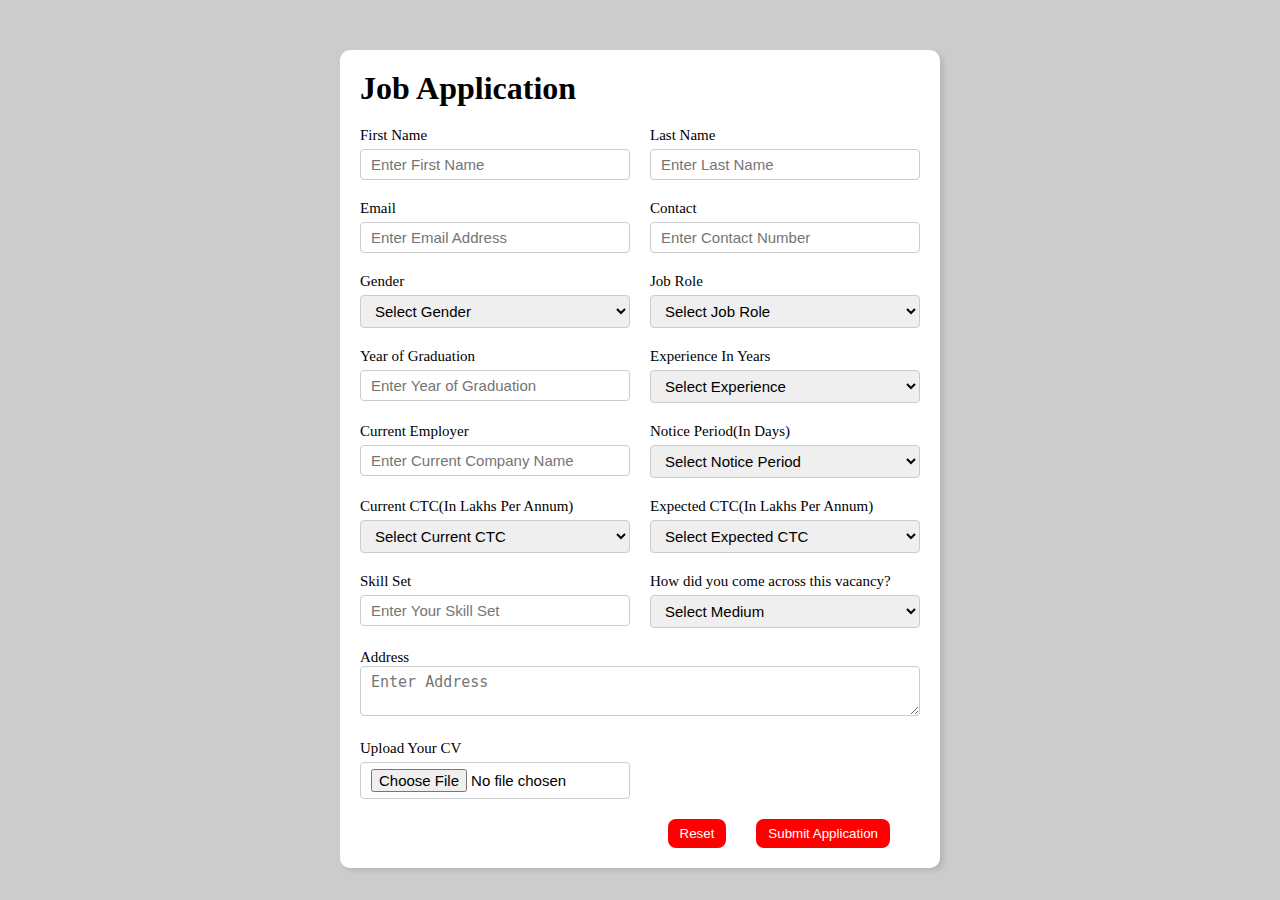
==== index.html @ 2263325a "Form Commit" ====
<!DOCTYPE html>
<html lang="en">
  <head>
    <meta charset="UTF-8" />
    <meta http-equiv="X-UA-Compatible" content="IE=edge" />
    <meta name="viewport" content="width=device-width, initial-scale=1.0" />
    <title>Job Application Form</title>
    <link rel="stylesheet" href="style.css" />
  </head>
  <body>
    <div class="container">
      <div class="apply_box">
        <h1>Job Application</h1>
        <form action="">
          <div class="form_container">
            <div class="form_control">
              <label for="first_name"> First Name </label>
              <input
                id="first_name"
                name="first_name"
                placeholder="Enter First Name"
              />
            </div>
            <div class="form_control">
              <label for="last_name"> Last Name </label>
              <input
                id="last_name"
                name="last_name"
                placeholder="Enter Last Name"
              />
            </div>
            <div class="form_control">
              <label for="email"> Email </label>
              <input
                type="email"
                id="email"
                name="email"
                placeholder="Enter Email Address"
              />
            </div>
            <div class="form_control">
              <label for="contact"> Contact </label>
              <input
                type="number"
                id="contact"
                name="contact"
                placeholder="Enter Contact Number"
              />
            </div>
            <div class="form_control">
              <label for="gender"> Gender </label>
              <select id="gender" name="gender">
                <option value="">Select Gender</option>
                <option value="male">Male</option>
                <option value="female">Female</option>
                <option value="not_specified">Not Specified</option>
              </select>
            </div>
            <div class="form_control">
              <label for="job_role"> Job Role </label>
              <select id="job_role" name="job_role">
                <option value="">Select Job Role</option>
                <option value="frontend">Frontend Developer</option>
                <option value="backend">Backend Developer</option>
                <option value="full_stack">Full Stack Developer</option>
                <option value="android">Mobile App Developer</option>
              </select>
            </div>
            <div class="form_control">
              <label for="graduation"> Year of Graduation </label>
              <input
                type="number"
                id="graduation"
                name="graduation"
                placeholder="Enter Year of Graduation"
              />
            </div>
            <div class="form_control">
              <label for="experience"> Experience In Years </label>
              <select id="experience" name="experience">
                <option value="">Select Experience</option>
                <option value="fresher">Fresher</option>
                <option value="0-1">0-1 Years</option>
                <option value="1-2">1-2 Years</option>
                <option value="2-3">2-3 Years</option>
                <option value="3-4">3-4 Years</option>
                <option value="4-5">4-5 Years</option>
                <option value="5-6">5-6 Years</option>
                <option value="6-7">6-7 Years</option>
                <option value="7-8">7-8 Years</option>
                <option value="8-9">8-9 Years</option>
                <option value="9-10">9-10 Years</option>
                <option value="10+">10+ Years</option>
                <option value="12+">12+ Years</option>
                <option value="15+">15+ Years</option>
              </select>
            </div>
            <div class="form_control">
              <label for="employer"> Current Employer </label>
              <input
                id="employer"
                name="employer"
                placeholder="Enter Current Company Name"
              />
            </div>
            <div class="form_control">
              <label for="notice"> Notice Period(In Days) </label>
              <select id="notice" name="notice">
                <option value="">Select Notice Period</option>
                <option value="immediate">Immediate</option>
                <option value="15">15 Days</option>
                <option value="30">30 Days</option>
                <option value="45">45 Days</option>
                <option value="60">60 Days</option>
                <option value="90">90 Days</option>
                <option value="120">120 Days</option>
                <option value="180">180 Days</option>
              </select>
            </div>
            <div class="form_control">
              <label for="ctc"> Current CTC(In Lakhs Per Annum) </label>
              <select id="ctc" name="ctc">
                <option value="">Select Current CTC</option>
                <option value="not applicable">Not Applicable</option>
                <option value="1-3">1-3 Lakhs</option>
                <option value="3-5">3-5 Lakhs</option>
                <option value="5-7">5-7 Lakhs</option>
                <option value="7-9">7-9 Lakhs</option>
                <option value="9-10">9-10 Lakhs</option>
                <option value="10-15">10-15 Lakhs</option>
                <option value="15-20">15-20 Lakhs</option>
                <option value="20+">20+ Lakhs</option>
                <option value="25+">25+ Lakhs</option>
                <option value="30+">30+ Lakhs</option>
              </select>
            </div>
            <div class="form_control">
              <label for="expected"> Expected CTC(In Lakhs Per Annum) </label>
              <select id="expected" name="expected">
                <option value="">Select Expected CTC</option>
                <option value="open">Open</option>
                <option value="3-5">3-5 Lakhs</option>
                <option value="5-7">5-7 Lakhs</option>
                <option value="7-9">7-9 Lakhs</option>
                <option value="9-10">9-10 Lakhs</option>
                <option value="10-15">10-15 Lakhs</option>
                <option value="15-20">15-20 Lakhs</option>
                <option value="20+">20+ Lakhs</option>
                <option value="25+">25+ Lakhs</option>
                <option value="30+">30+ Lakhs</option>
              </select>
            </div>
            <div class="form_control">
              <label for="skill"> Skill Set </label>
              <input
                id="skill"
                name="skill"
                placeholder="Enter Your Skill Set"
              />
            </div>
            <div class="form_control">
              <label for="vacancy"> How did you come across this vacancy? </label>
              <select id="vacancy" name="vacancy">
                <option value="">Select Medium</option>
                <option value="linkedin">LinkedIn</option>
                <option value="facebook">Facebook</option>
                <option value="instagram">Instagram</option>
                <option value="twitter">Twitter</option>
                <option value="youtube">YouTube</option>        
                <option value="referral">Referral</option>
                <option value="others">Others</option>
                <option value="page">Hashmatic Careers Page</option>
              </select>
            </div>
            <div class="textarea_control">
              <label for="address"> Address </label>
              <textarea
                id="address"
                name="address"
                row="4"
                cols="50"
                placeholder="Enter Address"
              ></textarea>
            </div>
            <div class="form_control">
              <label for="upload"> Upload Your CV </label>
              <input type="file" id="upload" name="upload" />
            </div>
          </div>
          <div class="button_container">
            <button type="reset">Reset</button>
            <button type="submit">Submit Application</button>
          </div>
        </form>
      </div>
    </div>
  </body>
</html>
---- style.css ----
* {
  margin: 0;
  padding: 0;
  box-sizing: border-box;
}

body {
  background-color: #ccc;
}
.container {
  max-width: 900px;
  margin: 0 auto;
}

.apply_box {
  max-width: 600px;
  padding: 20px;
  background-color: white;
  margin: 0 auto;
  margin-top: 50px;
  box-shadow: 4px 3px 5px rgba(1, 1, 1, 0.1);
  border-radius: 10px;
}

.title_small {
  font-size: 20px;
}

.form_container {
  margin-top: 20px;
  display: grid;
  grid-template-columns: repeat(auto-fit, minmax(200px, 1fr));
  gap: 20px;
}
.form_control {
  display: flex;
  flex-direction: column;
}

label {
  font-size: 15px;
  margin-bottom: 5px;
}

input,
select,
textarea {
  padding: 6px 10px;
  border: 1px solid #ccc;
  border-radius: 4px;
  font-size: 15px;
}

input:focus {
  outline-color: red;
}

.button_container {
  display: flex;
  justify-content: flex-end;
  margin-top: 20px;
}
button {
  background-color: red;
  margin-right: 30px;
  border: transparent solid 2px;
  padding: 5px 10px;
  color: white;
  border-radius: 8px;
  transition: 0.3s ease-in;
}
button:hover {
  background-color: #ccc;
  border: 2px solid red;
  color: black;
  transition: 0.3s ease-out;
  cursor: pointer;
}
.textarea_control {
  grid-column: 1 / span 2;
}
.textarea_control textarea {
  width: 100%;
}

@media (max-width: 460px) {
  .textarea_control {
    grid-column: 1 / span 1;
  }
} ;
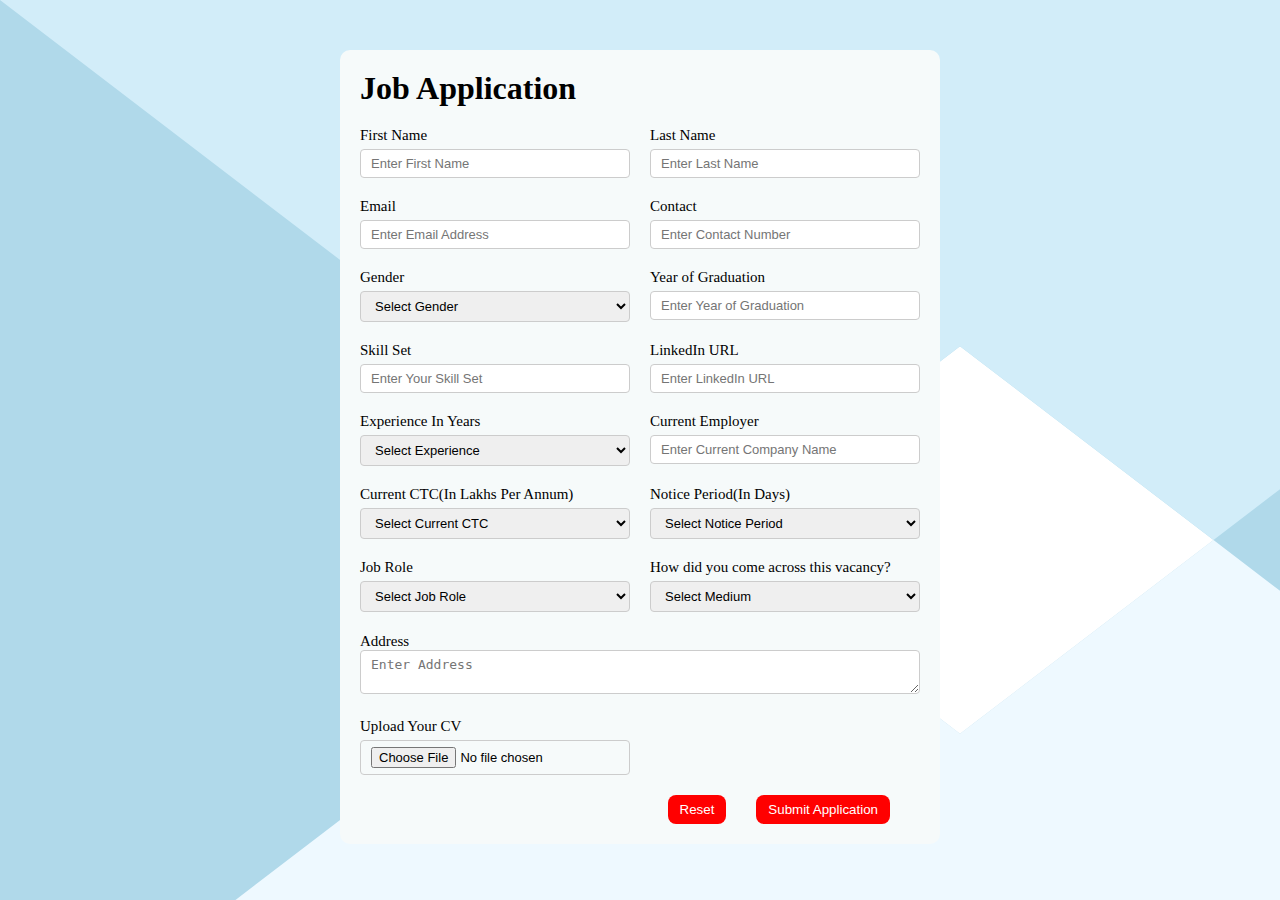
==== commit b06d3e4f: "Section Commit" ====
--- a/index.html
+++ b/index.html
@@ -57,22 +57,28 @@
               </select>
             </div>
             <div class="form_control">
-              <label for="job_role"> Job Role </label>
-              <select id="job_role" name="job_role">
-                <option value="">Select Job Role</option>
-                <option value="frontend">Frontend Developer</option>
-                <option value="backend">Backend Developer</option>
-                <option value="full_stack">Full Stack Developer</option>
-                <option value="android">Mobile App Developer</option>
-              </select>
-            </div>
-            <div class="form_control">
               <label for="graduation"> Year of Graduation </label>
               <input
                 type="number"
                 id="graduation"
                 name="graduation"
                 placeholder="Enter Year of Graduation"
+              />
+            </div>
+            <div class="form_control">
+              <label for="skill"> Skill Set </label>
+              <input
+                id="skill"
+                name="skill"
+                placeholder="Enter Your Skill Set"
+              />
+            </div>
+            <div class="form_control">
+              <label for="linkedin"> LinkedIn URL </label>
+              <input
+                id="linkedin"
+                name="linkedin"
+                placeholder="Enter LinkedIn URL"
               />
             </div>
             <div class="form_control">
@@ -104,20 +110,6 @@
               />
             </div>
             <div class="form_control">
-              <label for="notice"> Notice Period(In Days) </label>
-              <select id="notice" name="notice">
-                <option value="">Select Notice Period</option>
-                <option value="immediate">Immediate</option>
-                <option value="15">15 Days</option>
-                <option value="30">30 Days</option>
-                <option value="45">45 Days</option>
-                <option value="60">60 Days</option>
-                <option value="90">90 Days</option>
-                <option value="120">120 Days</option>
-                <option value="180">180 Days</option>
-              </select>
-            </div>
-            <div class="form_control">
               <label for="ctc"> Current CTC(In Lakhs Per Annum) </label>
               <select id="ctc" name="ctc">
                 <option value="">Select Current CTC</option>
@@ -135,28 +127,28 @@
               </select>
             </div>
             <div class="form_control">
-              <label for="expected"> Expected CTC(In Lakhs Per Annum) </label>
-              <select id="expected" name="expected">
-                <option value="">Select Expected CTC</option>
-                <option value="open">Open</option>
-                <option value="3-5">3-5 Lakhs</option>
-                <option value="5-7">5-7 Lakhs</option>
-                <option value="7-9">7-9 Lakhs</option>
-                <option value="9-10">9-10 Lakhs</option>
-                <option value="10-15">10-15 Lakhs</option>
-                <option value="15-20">15-20 Lakhs</option>
-                <option value="20+">20+ Lakhs</option>
-                <option value="25+">25+ Lakhs</option>
-                <option value="30+">30+ Lakhs</option>
+              <label for="notice"> Notice Period(In Days) </label>
+              <select id="notice" name="notice">
+                <option value="">Select Notice Period</option>
+                <option value="immediate">Immediate</option>
+                <option value="15">15 Days</option>
+                <option value="30">30 Days</option>
+                <option value="45">45 Days</option>
+                <option value="60">60 Days</option>
+                <option value="90">90 Days</option>
+                <option value="120">120 Days</option>
+                <option value="180">180 Days</option>
               </select>
             </div>
             <div class="form_control">
-              <label for="skill"> Skill Set </label>
-              <input
-                id="skill"
-                name="skill"
-                placeholder="Enter Your Skill Set"
-              />
+              <label for="job_role"> Job Role </label>
+              <select id="job_role" name="job_role">
+                <option value="">Select Job Role</option>
+                <option value="frontend">Frontend Developer</option>
+                <option value="backend">Backend Developer</option>
+                <option value="full_stack">Full Stack Developer</option>
+                <option value="android">Mobile App Developer</option>
+              </select>
             </div>
             <div class="form_control">
               <label for="vacancy"> How did you come across this vacancy? </label>
--- a/style.css
+++ b/style.css
@@ -5,7 +5,7 @@
 }
 
 body {
-  background-color: #ccc;
+  background-image: url("Background.svg");
 }
 .container {
   max-width: 900px;
@@ -15,10 +15,11 @@
 .apply_box {
   max-width: 600px;
   padding: 20px;
-  background-color: white;
+  background-color: rgb(246, 250, 250);
   margin: 0 auto;
   margin-top: 50px;
-  box-shadow: 4px 3px 5px rgba(1, 1, 1, 0.1);
+  margin-bottom: 50px;
+  box-shadow: 4px black;
   border-radius: 10px;
 }
 
@@ -48,7 +49,7 @@
   padding: 6px 10px;
   border: 1px solid #ccc;
   border-radius: 4px;
-  font-size: 15px;
+  font-size: 13px;
 }
 
 input:focus {
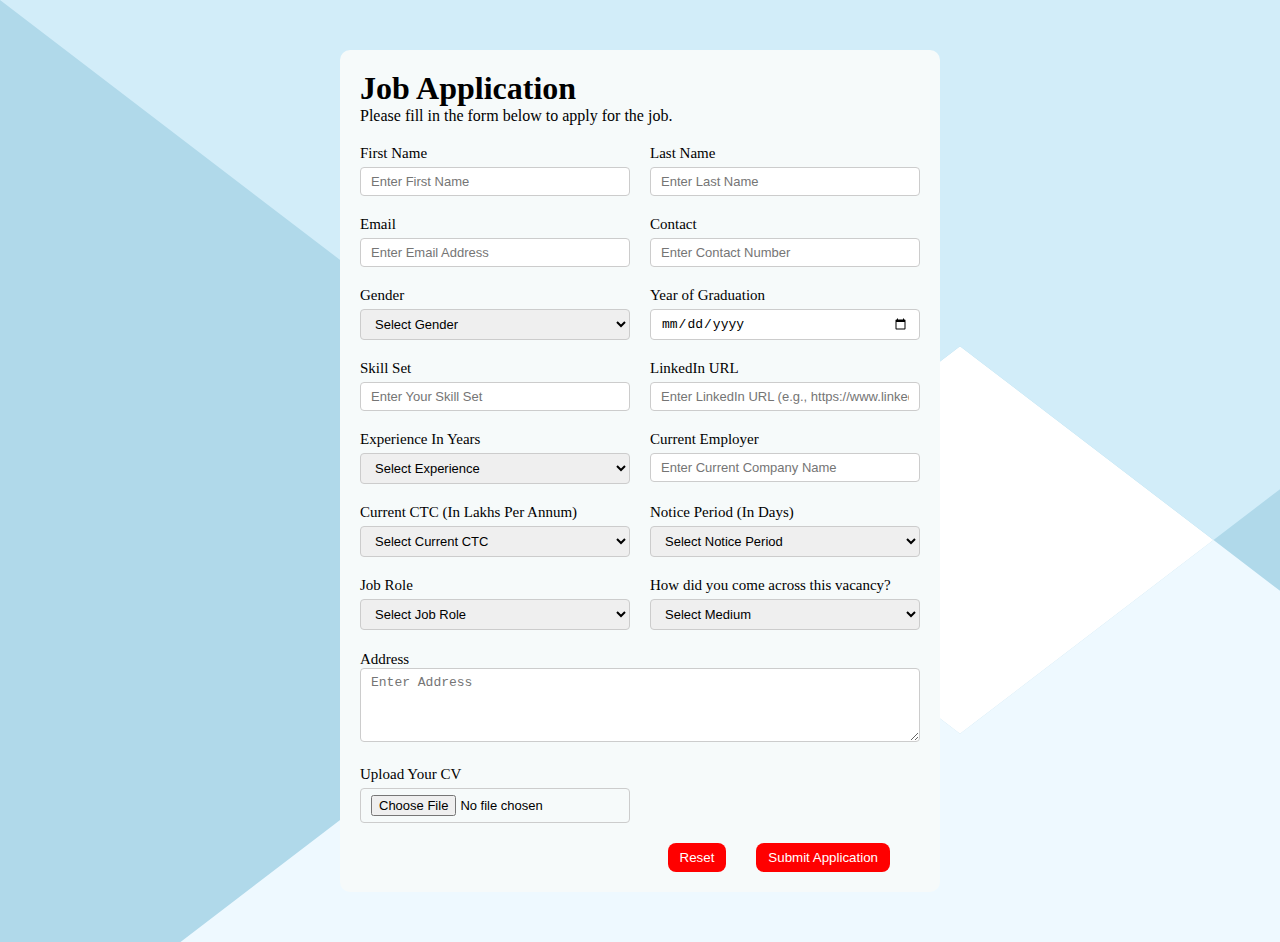
==== commit 73a80e44: "Error Handling Commit" ====
--- a/index.html
+++ b/index.html
@@ -1,190 +1,354 @@
 <!DOCTYPE html>
 <html lang="en">
-  <head>
-    <meta charset="UTF-8" />
-    <meta http-equiv="X-UA-Compatible" content="IE=edge" />
-    <meta name="viewport" content="width=device-width, initial-scale=1.0" />
+<head>
+    <meta charset="UTF-8">
+    <meta http-equiv="X-UA-Compatible" content="IE=edge">
+    <meta name="viewport" content="width=device-width, initial-scale=1.0">
     <title>Job Application Form</title>
-    <link rel="stylesheet" href="style.css" />
-  </head>
-  <body>
+    <link rel="stylesheet" href="style.css">
+</head>
+<body>
     <div class="container">
-      <div class="apply_box">
-        <h1>Job Application</h1>
-        <form action="">
-          <div class="form_container">
-            <div class="form_control">
-              <label for="first_name"> First Name </label>
-              <input
-                id="first_name"
-                name="first_name"
-                placeholder="Enter First Name"
-              />
-            </div>
-            <div class="form_control">
-              <label for="last_name"> Last Name </label>
-              <input
-                id="last_name"
-                name="last_name"
-                placeholder="Enter Last Name"
-              />
-            </div>
-            <div class="form_control">
-              <label for="email"> Email </label>
-              <input
-                type="email"
-                id="email"
-                name="email"
-                placeholder="Enter Email Address"
-              />
-            </div>
-            <div class="form_control">
-              <label for="contact"> Contact </label>
-              <input
-                type="number"
-                id="contact"
-                name="contact"
-                placeholder="Enter Contact Number"
-              />
-            </div>
-            <div class="form_control">
-              <label for="gender"> Gender </label>
-              <select id="gender" name="gender">
-                <option value="">Select Gender</option>
-                <option value="male">Male</option>
-                <option value="female">Female</option>
-                <option value="not_specified">Not Specified</option>
-              </select>
-            </div>
-            <div class="form_control">
-              <label for="graduation"> Year of Graduation </label>
-              <input
-                type="number"
-                id="graduation"
-                name="graduation"
-                placeholder="Enter Year of Graduation"
-              />
-            </div>
-            <div class="form_control">
-              <label for="skill"> Skill Set </label>
-              <input
-                id="skill"
-                name="skill"
-                placeholder="Enter Your Skill Set"
-              />
-            </div>
-            <div class="form_control">
-              <label for="linkedin"> LinkedIn URL </label>
-              <input
-                id="linkedin"
-                name="linkedin"
-                placeholder="Enter LinkedIn URL"
-              />
-            </div>
-            <div class="form_control">
-              <label for="experience"> Experience In Years </label>
-              <select id="experience" name="experience">
-                <option value="">Select Experience</option>
-                <option value="fresher">Fresher</option>
-                <option value="0-1">0-1 Years</option>
-                <option value="1-2">1-2 Years</option>
-                <option value="2-3">2-3 Years</option>
-                <option value="3-4">3-4 Years</option>
-                <option value="4-5">4-5 Years</option>
-                <option value="5-6">5-6 Years</option>
-                <option value="6-7">6-7 Years</option>
-                <option value="7-8">7-8 Years</option>
-                <option value="8-9">8-9 Years</option>
-                <option value="9-10">9-10 Years</option>
-                <option value="10+">10+ Years</option>
-                <option value="12+">12+ Years</option>
-                <option value="15+">15+ Years</option>
-              </select>
-            </div>
-            <div class="form_control">
-              <label for="employer"> Current Employer </label>
-              <input
-                id="employer"
-                name="employer"
-                placeholder="Enter Current Company Name"
-              />
-            </div>
-            <div class="form_control">
-              <label for="ctc"> Current CTC(In Lakhs Per Annum) </label>
-              <select id="ctc" name="ctc">
-                <option value="">Select Current CTC</option>
-                <option value="not applicable">Not Applicable</option>
-                <option value="1-3">1-3 Lakhs</option>
-                <option value="3-5">3-5 Lakhs</option>
-                <option value="5-7">5-7 Lakhs</option>
-                <option value="7-9">7-9 Lakhs</option>
-                <option value="9-10">9-10 Lakhs</option>
-                <option value="10-15">10-15 Lakhs</option>
-                <option value="15-20">15-20 Lakhs</option>
-                <option value="20+">20+ Lakhs</option>
-                <option value="25+">25+ Lakhs</option>
-                <option value="30+">30+ Lakhs</option>
-              </select>
-            </div>
-            <div class="form_control">
-              <label for="notice"> Notice Period(In Days) </label>
-              <select id="notice" name="notice">
-                <option value="">Select Notice Period</option>
-                <option value="immediate">Immediate</option>
-                <option value="15">15 Days</option>
-                <option value="30">30 Days</option>
-                <option value="45">45 Days</option>
-                <option value="60">60 Days</option>
-                <option value="90">90 Days</option>
-                <option value="120">120 Days</option>
-                <option value="180">180 Days</option>
-              </select>
-            </div>
-            <div class="form_control">
-              <label for="job_role"> Job Role </label>
-              <select id="job_role" name="job_role">
-                <option value="">Select Job Role</option>
-                <option value="frontend">Frontend Developer</option>
-                <option value="backend">Backend Developer</option>
-                <option value="full_stack">Full Stack Developer</option>
-                <option value="android">Mobile App Developer</option>
-              </select>
-            </div>
-            <div class="form_control">
-              <label for="vacancy"> How did you come across this vacancy? </label>
-              <select id="vacancy" name="vacancy">
-                <option value="">Select Medium</option>
-                <option value="linkedin">LinkedIn</option>
-                <option value="facebook">Facebook</option>
-                <option value="instagram">Instagram</option>
-                <option value="twitter">Twitter</option>
-                <option value="youtube">YouTube</option>        
-                <option value="referral">Referral</option>
-                <option value="others">Others</option>
-                <option value="page">Hashmatic Careers Page</option>
-              </select>
-            </div>
-            <div class="textarea_control">
-              <label for="address"> Address </label>
-              <textarea
-                id="address"
-                name="address"
-                row="4"
-                cols="50"
-                placeholder="Enter Address"
-              ></textarea>
-            </div>
-            <div class="form_control">
-              <label for="upload"> Upload Your CV </label>
-              <input type="file" id="upload" name="upload" />
-            </div>
-          </div>
-          <div class="button_container">
-            <button type="reset">Reset</button>
-            <button type="submit">Submit Application</button>
-          </div>
-        </form>
-      </div>
+        <div class="apply_box">
+            <h1>Job Application</h1>
+            <p>
+                Please fill in the form below to apply for the job.
+            </p>
+            <form action="form.php" method="POST">
+                <div class="form_container">
+                    <!-- First Name -->
+                    <div class="form_control">
+                        <label for="first_name"> First Name </label>
+                        <input
+                            type="text"
+                            id="first_name"
+                            name="first_name"
+                            placeholder="Enter First Name"
+                            required
+                        />
+                    </div>
+                    <!-- Last Name -->
+                    <div class="form_control">
+                        <label for="last_name"> Last Name </label>
+                        <input
+                            type="text"
+                            id="last_name"
+                            name="last_name"
+                            placeholder="Enter Last Name"
+                            required
+                        />
+                    </div>
+                    <!-- Email -->
+                    <div class="form_control">
+                        <label for="email"> Email </label>
+                        <input
+                            type="email"
+                            id="email"
+                            name="email"
+                            placeholder="Enter Email Address"
+                            required
+                        />
+                    </div>
+                    <!-- Contact -->
+                    <div class="form_control">
+                        <label for="contact"> Contact </label>
+                        <input
+                            type="tel"
+                            id="contact"
+                            name="contact"
+                            placeholder="Enter Contact Number"
+                            pattern="[0-9]{10}" 
+                            title="Please enter a 10-digit number"
+                            required
+                          />
+                    </div>
+                    <!-- Gender -->
+                    <div class="form_control">
+                        <label for="gender"> Gender </label>
+                        <select id="gender" name="gender" required>
+                            <option value="">Select Gender</option>
+                            <option value="male">Male</option>
+                            <option value="female">Female</option>
+                            <option value="not_specified">Not Specified</option>
+                        </select>
+                    </div>
+                    <!-- Year of Graduation -->
+                    <div class="form_control">
+                        <label for="graduation"> Year of Graduation </label>
+                        <input
+                            type="date"
+                            id="graduation"
+                            name="graduation"
+                            required
+                        />
+                    </div>
+                    <!-- Skill Set -->
+                    <div class="form_control">
+                        <label for="skill"> Skill Set </label>
+                        <input
+                            type="text"
+                            id="skill"
+                            name="skill"
+                            placeholder="Enter Your Skill Set"
+                            required
+                        />
+                    </div>
+                    <!-- LinkedIn URL -->
+                    <div class="form_control">
+                        <label for="linkedin"> LinkedIn URL </label>
+                        <input
+                            type="url"
+                            id="linkedin"
+                            name="linkedin"
+                            placeholder="Enter LinkedIn URL (e.g., https://www.linkedin.com/in/yourprofile)"
+                            required
+                        />
+                    </div>
+                    <!-- Experience In Years -->
+                    <div class="form_control">
+                        <label for="experience"> Experience In Years </label>
+                        <select id="experience" name="experience" required>
+                            <option value="">Select Experience</option>
+                            <option value="fresher">Fresher</option>
+                            <option value="0-1">0-1 Years</option>
+                            <option value="1-2">1-2 Years</option>
+                            <option value="2-3">2-3 Years</option>
+                            <option value="3-4">3-4 Years</option>
+                            <option value="4-5">4-5 Years</option>
+                            <option value="5-6">5-6 Years</option>
+                            <option value="6-7">6-7 Years</option>
+                            <option value="7-8">7-8 Years</option>
+                            <option value="8-9">8-9 Years</option>
+                            <option value="9-10">9-10 Years</option>
+                            <option value="10+">10+ Years</option>
+                            <option value="10+">12+ Years</option>
+                            <option value="10+">15+ Years</option>
+                        </select>
+                    </div>
+                    <!-- Current Employer -->
+                    <div class="form_control">
+                        <label for="employer"> Current Employer </label>
+                        <input
+                            type="text"
+                            id="employer"
+                            name="employer"
+                            placeholder="Enter Current Company Name"
+                            required
+                        />
+                    </div>
+                    <!-- Current CTC (In Lakhs Per Annum) -->
+                    <div class="form_control">
+                        <label for="ctc"> Current CTC (In Lakhs Per Annum) </label>
+                        <select id="ctc" name="ctc" required>
+                            <option value="">Select Current CTC</option>
+                            <option value="not applicable">Not Applicable</option>
+                            <option value="1-3">1-3 Lakhs</option>
+                            <option value="3-5">3-5 Lakhs</option>
+                            <option value="5-7">5-7 Lakhs</option>
+                            <option value="7-9">7-9 Lakhs</option>
+                            <option value="9-10">9-10 Lakhs</option>
+                            <option value="10-15">10-15 Lakhs</option>
+                            <option value="15-20">15-20 Lakhs</option>
+                            <option value="20+">20+ Lakhs</option>
+                            <option value="25+">25+ Lakhs</option>
+                            <option value="30+">30+ Lakhs</option>
+                        </select>
+                    </div>
+                    <!-- Notice Period (In Days) -->
+                    <div class="form_control">
+                        <label for="notice"> Notice Period (In Days) </label>
+                        <select id="notice" name="notice" required>
+                            <option value="">Select Notice Period</option>
+                            <option value="immediate">Immediate</option>
+                            <option value="0-15">0-15 Days</option>
+                            <option value="15-30">15-30 Days</option>
+                            <option value="30-45">30-45 Days</option>
+                            <option value="45-60">45-60 Days</option>
+                            <option value="60-75">60-75 Days</option>
+                            <option value="90">90 Days</option>
+                            <option value="120">120 Days</option>
+                            <option value="180">180 Days</option>
+                            <option value="not_serving">Not Serving Notice Period</option>
+                        </select>
+                    </div>
+                    <!-- Job Role -->
+                    <div class="form_control">
+                        <label for="job_role"> Job Role </label>
+                        <select id="job_role" name="job_role" required>
+                            <option value="">Select Job Role</option>
+                            <option value="frontend">Frontend Developer</option>
+                            <option value="backend">Backend Developer</option>
+                            <option value="fullstack">Fullstack Developer</option>
+                            <option value="android">Android Developer</option>
+                            <option value="ios">iOS Developer</option>
+                            <option value="ui_ux">UI/UX Designer</option>
+                            <option value="graphic_designer">Graphic Designer</option>
+                            <option value="qa">QA Engineer</option>
+                            <option value="devops">DevOps Engineer</option>
+                            <option value="data_engineer">Data Engineer</option>
+                            <option value="web_intern">Web Intern</option>
+                            <option value="web_developer">Web Developer</option>
+                            <option value="web_designer">Web Designer</option>
+                            <option value="software_intern">Software Intern</option>
+                            <option value="software_developer">Software Developer</option>
+                            <option value="software_engineer">Software Engineer</option>
+                            <option value="software_programmer">Software Programmer</option>
+                            <option value="software_testing">Software Testing</option>
+                            <option value="software_architect">Software Architect</option>
+                            <option value="software_analyst">Software Analyst</option>
+                            <option value="software_consultant">Software Consultant</option>
+                            <option value="software_engineering_manager">Software Engineering Manager</option>
+                            <option value="hr_manager">HR Manager</option>
+                            <option value="hr_executive">HR Executive</option>
+                            <option value="hr_lead">HR Lead</option>
+                            <option value="hr_specialist">HR Specialist</option>
+                            <option value="hr_consultant">HR Consultant</option>
+                            <option value="hr_administrator">HR Administrator</option>
+                            <option value="hr_generalist">HR Generalist</option>
+                            <option value="finance">Finance</option>
+                            <option value="finance_manager">Finance Manager</option>
+                            <option value="finance_executive">Finance Executive</option>
+                            <option value="finance_lead">Finance Lead</option>
+                            <option value="finance_specialist">Finance Specialist</option>
+                            <option value="finance_consultant">Finance Consultant</option>
+                            <option value="finance_administrator">Finance Administrator</option>
+                            <option value="human_resources">Human Resources</option>
+                            <option value="human_resources_manager">Human Resources Manager</option>
+                            <option value="human_resources_executive">Human Resources Executive</option>
+                            <option value="human_resources_lead">Human Resources Lead</option>
+                            <option value="human_resources_specialist">Human Resources Specialist</option>
+                            <option value="human_resources_consultant">Human Resources Consultant</option>
+                            <option value="human_resources_administrator">Human Resources Administrator</option>
+                            <option value="accounting">Accounting</option>
+                            <option value="accountant">Accountant</option>
+                            <option value="accounts">Accounts</option>
+                            <option value="recruiter">Recruiter</option>
+                            <option value="recruitment">Recruitment</option>
+                            <option value="recruitment_manager">Recruitment Manager</option>
+                            <option value="recruitment_executive">Recruitment Executive</option>
+                            <option value="recruitment_consultant">Recruitment Consultant</option>
+                            <option value="recruitment_lead">Recruitment Lead</option>
+                            <option value="recruitment_specialist">Recruitment Specialist</option>
+                            <option value="operations">Operations</option>
+                            <option value="management">Management</option>
+                            <option value="manager">Manager</option>
+                            <option value="director">Director</option>
+                            <option value="executive">Executive</option>
+                            <option value="coordinator">Coordinator</option>
+                            <option value="assistant">Assistant</option>
+                            <option value="associate">Associate</option>
+                            <option value="analyst">Analyst</option>
+                            <option value="consultant">Consultant</option>
+                            <option value="business">Business</option>
+                            <option value="business_analyst">Business Analyst</option>
+                            <option value="business_intelligence">Business Intelligence</option>
+                            <option value="business_operations">Business Operations</option>
+                            <option value="business_manager">Business Manager</option>
+                            <option value="business_development">Business Development</option>
+                            <option value="business_consultant">Business Consultant</option>
+                            <option value="business_administrator">Business Administrator</option>
+                            <option value="business_executive">Business Executive</option>
+                            <option value="business_associate">Business Associate</option>
+                            <option value="business_analyst">Business Analyst</option>
+                            <option value="administration">Administration</option>
+                            <option value="admin">Admin</option>
+                            <option value="administrator">Administrator</option>
+                            <option value="administration_manager">Administration Manager</option>
+                            <option value="administration_executive">Administration Executive</option>
+                            <option value="administration_lead">Administration Lead</option>
+                            <option value="administration_specialist">Administration Specialist</option>
+                            <option value="administration_consultant">Administration Consultant</option>
+                            <option value="administration_officer">Administration Officer</option>
+                            <option value="administration_assistant">Administration Assistant</option>
+                            <option value="administration_associate">Administration Associate</option>
+                            <option value="administration_analyst">Administration Analyst</option>
+                            <option value="administration_intern">Administration Intern</option>
+                            <option value="administration_coordinator">Administration Coordinator</option>
+                            <option value="administration_secretary">Administration Secretary</option>
+                            <option value="administration_clerk">Administration Clerk</option>
+                            <option value="administration_supervisor">Administration Supervisor</option>
+                            <option value="administration_controller">Administration Controller</option>
+                            <option value="legal">Legal</option>
+                            <option value="legal_manager">Legal Manager</option>
+                            <option value="legal_executive">Legal Executive</option>
+                            <option value="legal_lead">Legal Lead</option>
+                            <option value="legal_specialist">Legal Specialist</option>
+                            <option value="legal_consultant">Legal Consultant</option>
+                            <option value="legal_administrator">Legal Administrator</option>
+                            <option value="legal_analyst">Legal Analyst</option>
+                            <option value="legal_assistant">Legal Assistant</option>
+                            <option value="legal_associate">Legal Associate</option>
+                            <option value="legal_counsel">Legal Counsel</option>
+                            <option value="legal_advisor">Legal Advisor</option>
+                            <option value="legal_officer">Legal Officer</option>
+                            <option value="legal_secretary">Legal Secretary</option>
+                            <option value="legal_intern">Legal Intern</option>
+                            <option value="customer_support">Customer Support</option>
+                            <option value="business_development">Business Development</option>
+                            <option value="content_writer">Content Writer</option>
+                            <option value="digital_marketing">Digital Marketing</option>
+                            <option value="marketing_manager">Marketing Manager</option>
+                            <option value="marketing_executive">Marketing Executive</option>
+                            <option value="marketing_coordinator">Marketing Coordinator</option>
+                            <option value="marketing_analyst">Marketing Analyst</option>
+                            <option value="marketing_specialist">Marketing Specialist</option>
+                            <option value="marketing_communications_manager">Marketing Communications Manager</option>
+                            <option value="marketing_communications_specialist">Marketing Communications Specialist</option>
+                            <option value="marketing_communications_coordinator">Marketing Communications Coordinator</option>
+                            <option value="sales_manager">Sales Manager</option>
+                            <option value="sales_executive">Sales Executive</option>
+                            <option value="sales_representative">Sales Representative</option>
+                            <option value="sales_engineer">Sales Engineer</option>
+                            <option value="sales_coordinator">Sales Coordinator</option>
+                            <option value="sales_consultant">Sales Consultant</option>
+                            <option value="sales_associate">Sales Associate</option>
+                            <option value="sales_administrator">Sales Administrator</option>
+                            <option value="sales_analyst">Sales Analyst</option>
+                            <option value="sales_assistant">Sales Assistant</option>
+                            <option value="project_manager">Project Manager</option>
+                            <option value="others">Others</option>
+                        </select>
+                    </div>
+                    <!-- How did you come across this vacancy? -->
+                    <div class="form_control">
+                        <label for="vacancy"> How did you come across this vacancy? </label>
+                        <select id="vacancy" name="vacancy" required>
+                            <option value="">Select Medium</option>
+                            <option value="linkedin">LinkedIn</option>
+                            <option value="facebook">Facebook</option>
+                            <option value="instagram">Instagram</option>
+                            <option value="twitter">Twitter</option>
+                            <option value="youtube">YouTube</option>
+                            <option value="referral">Referral</option>
+                            <option value="other">Other</option>
+                            <option value="page">Hashmatic Careers Page</option>
+                        </select>
+                    </div>
+                    <!-- Address -->
+                    <div class="textarea_control">
+                        <label for="address"> Address </label>
+                        <textarea
+                            id="address"
+                            name="address"
+                            rows="4"
+                            cols="50"
+                            placeholder="Enter Address"
+                            required
+                        ></textarea>
+                    </div>
+                    <!-- Upload Your CV -->
+                    <div class="form_control">
+                        <label for="upload"> Upload Your CV </label>
+                        <input type="file" id="upload" name="upload" required />
+                    </div>
+                </div>
+                <div class="button_container">
+                    <button type="reset">Reset</button>
+                    <button type="submit">Submit Application</button>
+                </div>
+            </form>
+        </div>
     </div>
-  </body>
+    <script src="validation.js"></script>
+</body>
 </html>
